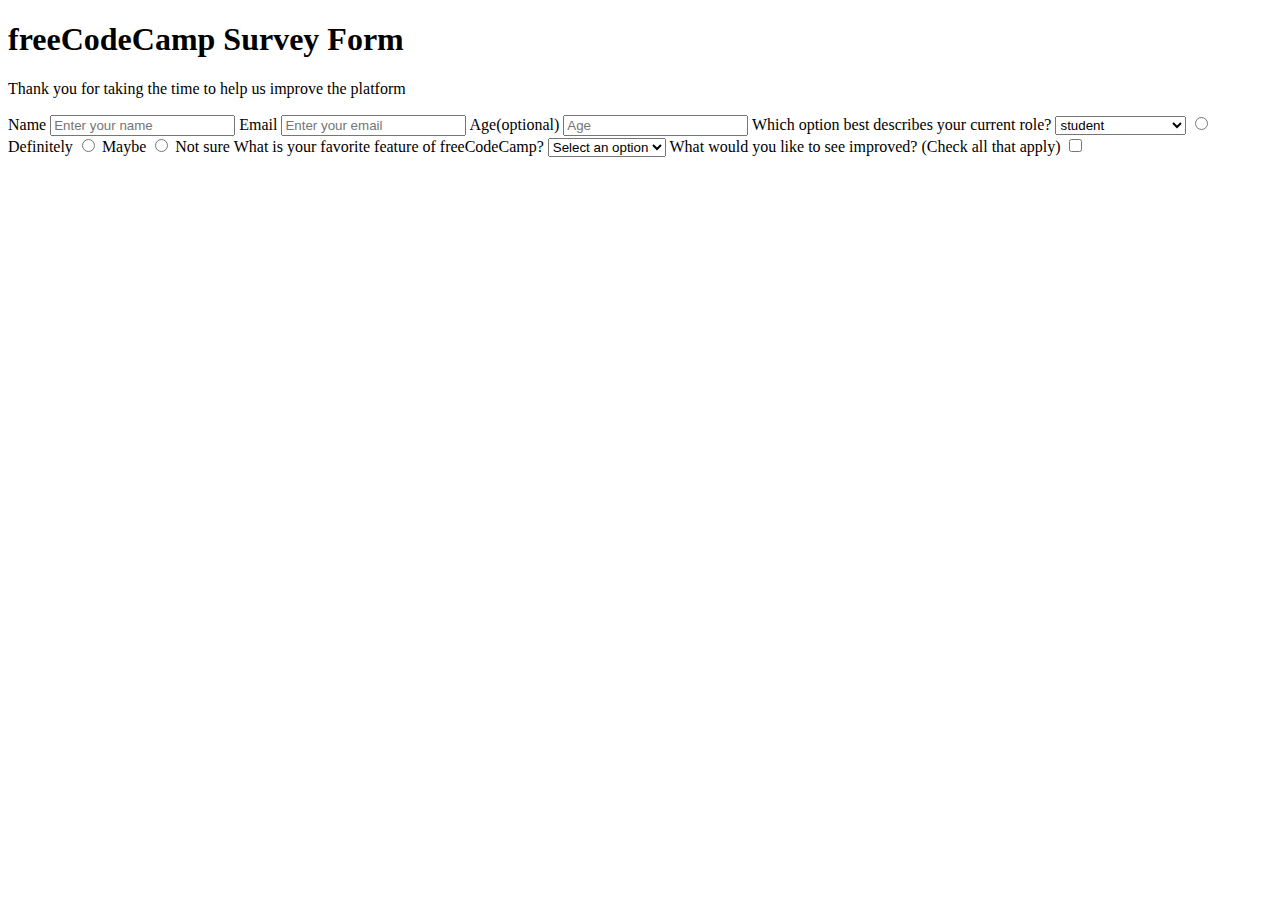
==== Build a Survey Form.html @ 8c30287e "第一次提交" ====
<!DOCTYPE html>
<html>

<head>
    <link rel="stylesheet" href="style.css">
</head>

<body>
    <h1 id="title">freeCodeCamp Survey Form</h1>
    <p id="description">Thank you for taking the time to help us improve the platform</p>
    <form id="survey-form">
        <label for="name">Name</label>
        <input type="text" id="name" placeholder="Enter your name" required>
        <label for="email">Email</label>
        <input type="email" id="email" placeholder="Enter your email" required>
        <label for="number">Age(optional)</label>
        <input type="number" id="number" placeholder="Age">
        <label for="role">Which option best describes your current role?</label>
        <select id="role">
            <option value="option0" disabled>Select current role</option>
            <option value="option1">student</option>
            <option value="option2">Full time job</option>
            <option value="option3">Full time learner</option>
            <option value="option4">Prefer not to say</option>
            <option value="option5">Other</option>
        </select>
        <input type="radio" id="recommend-option1" name="recommend">
        <label for="recommend-option1">Definitely</label>
        <input type="radio" id="recommend-option2" name="recommend">
        <label for="recommend-option2">Maybe</label>
        <input type="radio" id="recommend-option3" name="recommend">
        <label for="recommend-option3">Not sure</label>
        <label for="feature">What is your favorite feature of freeCodeCamp?</label>
        <select id="feature">
            <option value="option0" selected disabled>Select an option</option>
            <option value="option1" >Challenges</option>
            <option value="option1" >Projects</option>
            <option value="option1" >Community</option>
            <option value="option1" >Open Source</option>
        </select>
        <label for="improve">What would you like to see improved? (Check all that apply)</label>
        <input type="checkbox"><label for="option0"></label>
    </form>
</body>

</html>
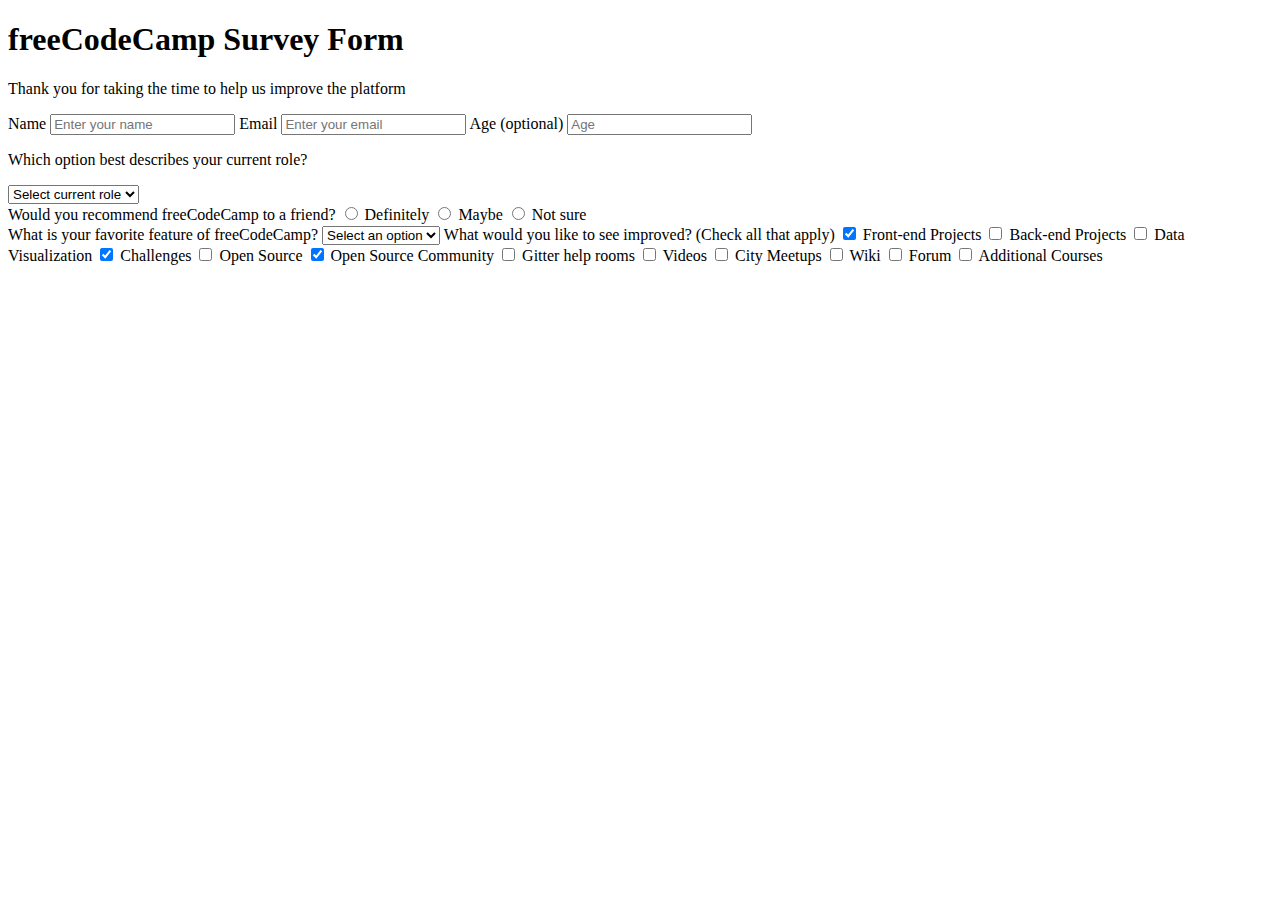
==== commit 91e4a333: "修改了一些内容" ====
--- a/Build a Survey Form.html
+++ b/Build a Survey Form.html
@@ -2,45 +2,77 @@
 <html>
 
 <head>
-    <link rel="stylesheet" href="style.css">
+  <link rel="stylesheet" href="style.css">
 </head>
 
 <body>
-    <h1 id="title">freeCodeCamp Survey Form</h1>
-    <p id="description">Thank you for taking the time to help us improve the platform</p>
-    <form id="survey-form">
-        <label for="name">Name</label>
-        <input type="text" id="name" placeholder="Enter your name" required>
-        <label for="email">Email</label>
-        <input type="email" id="email" placeholder="Enter your email" required>
-        <label for="number">Age(optional)</label>
-        <input type="number" id="number" placeholder="Age">
-        <label for="role">Which option best describes your current role?</label>
-        <select id="role">
-            <option value="option0" disabled>Select current role</option>
-            <option value="option1">student</option>
-            <option value="option2">Full time job</option>
-            <option value="option3">Full time learner</option>
-            <option value="option4">Prefer not to say</option>
-            <option value="option5">Other</option>
-        </select>
-        <input type="radio" id="recommend-option1" name="recommend">
-        <label for="recommend-option1">Definitely</label>
-        <input type="radio" id="recommend-option2" name="recommend">
-        <label for="recommend-option2">Maybe</label>
-        <input type="radio" id="recommend-option3" name="recommend">
-        <label for="recommend-option3">Not sure</label>
-        <label for="feature">What is your favorite feature of freeCodeCamp?</label>
-        <select id="feature">
-            <option value="option0" selected disabled>Select an option</option>
-            <option value="option1" >Challenges</option>
-            <option value="option1" >Projects</option>
-            <option value="option1" >Community</option>
-            <option value="option1" >Open Source</option>
-        </select>
-        <label for="improve">What would you like to see improved? (Check all that apply)</label>
-        <input type="checkbox"><label for="option0"></label>
-    </form>
+  <h1 id="title">freeCodeCamp Survey Form</h1>
+  <p id="description">Thank you for taking the time to help us improve the platform</p>
+  <form id="survey-form">
+    <label for="name">Name</label>
+    <input type="text" id="name" placeholder="Enter your name" required>
+    <label for="email">Email</label>
+    <input type="email" id="email" placeholder="Enter your email" required>
+    <label for="age">Age (optional)</label>
+    <input type="number" id="age" placeholder="Age">
+
+    <div>
+      <p>Which option best describes your current role?</p>
+      <select id="current-role">
+        <option value="" disabled selected>Select current role</option>
+        <option value="student">Student</option>
+        <option value="full-time-job">Full-time job</option>
+        <option value="full-time-learner">Full-time learner</option>
+        <option value="prefer-not-to-say">Prefer not to say</option>
+        <option value="other">Other</option>
+      </select>
+    </div>
+
+    <div>
+      <label>Would you recommend freeCodeCamp to a friend?</label>
+      <input type="radio" id="recommend-yes" name="recommend">
+      <label for="recommend-yes">Definitely</label>
+      <input type="radio" id="recommend-maybe" name="recommend">
+      <label for="recommend-maybe">Maybe</label>
+      <input type="radio" id="recommend-not-sure" name="recommend">
+      <label for="recommend-not-sure">Not sure</label>
+    </div>
+
+    <label for="favorite-feature">What is your favorite feature of freeCodeCamp?</label>
+    <select id="favorite-feature">
+      <option selected disabled>Select an option</option>
+      <option>Challenges</option>
+      <option>Projects</option>
+      <option>Community</option>
+      <option>Open Source</option>
+    </select>
+
+    <label>What would you like to see improved? (Check all that apply)</label>
+    <input type="checkbox" id="frontend-projects" checked>
+    <label for="frontend-projects">Front-end Projects</label>
+    <input type="checkbox" id="backend-projects">
+    <label for="backend-projects">Back-end Projects</label>
+    <input type="checkbox" id="data-visualization">
+    <label for="data-visualization">Data Visualization</label>
+    <input type="checkbox" id="challenges" checked>
+    <label for="challenges">Challenges</label>
+    <input type="checkbox" id="open-source">
+    <label for="open-source">Open Source</label>
+    <input type="checkbox" id="open-source-community" checked>
+    <label for="open-source-community">Open Source Community</label>
+    <input type="checkbox" id="gitter-help-rooms">
+    <label for="gitter-help-rooms">Gitter help rooms</label>
+    <input type="checkbox" id="videos">
+    <label for="videos">Videos</label>
+    <input type="checkbox" id="city-meetups">
+    <label for="city-meetups">City Meetups</label>
+    <input type="checkbox" id="wiki">
+    <label for="wiki">Wiki</label>
+    <input type="checkbox" id="forum">
+    <label for="forum">Forum</label>
+    <input type="checkbox" id="additional-courses">
+    <label for="additional-courses">Additional Courses</label>
+  </form>
 </body>
 
 </html>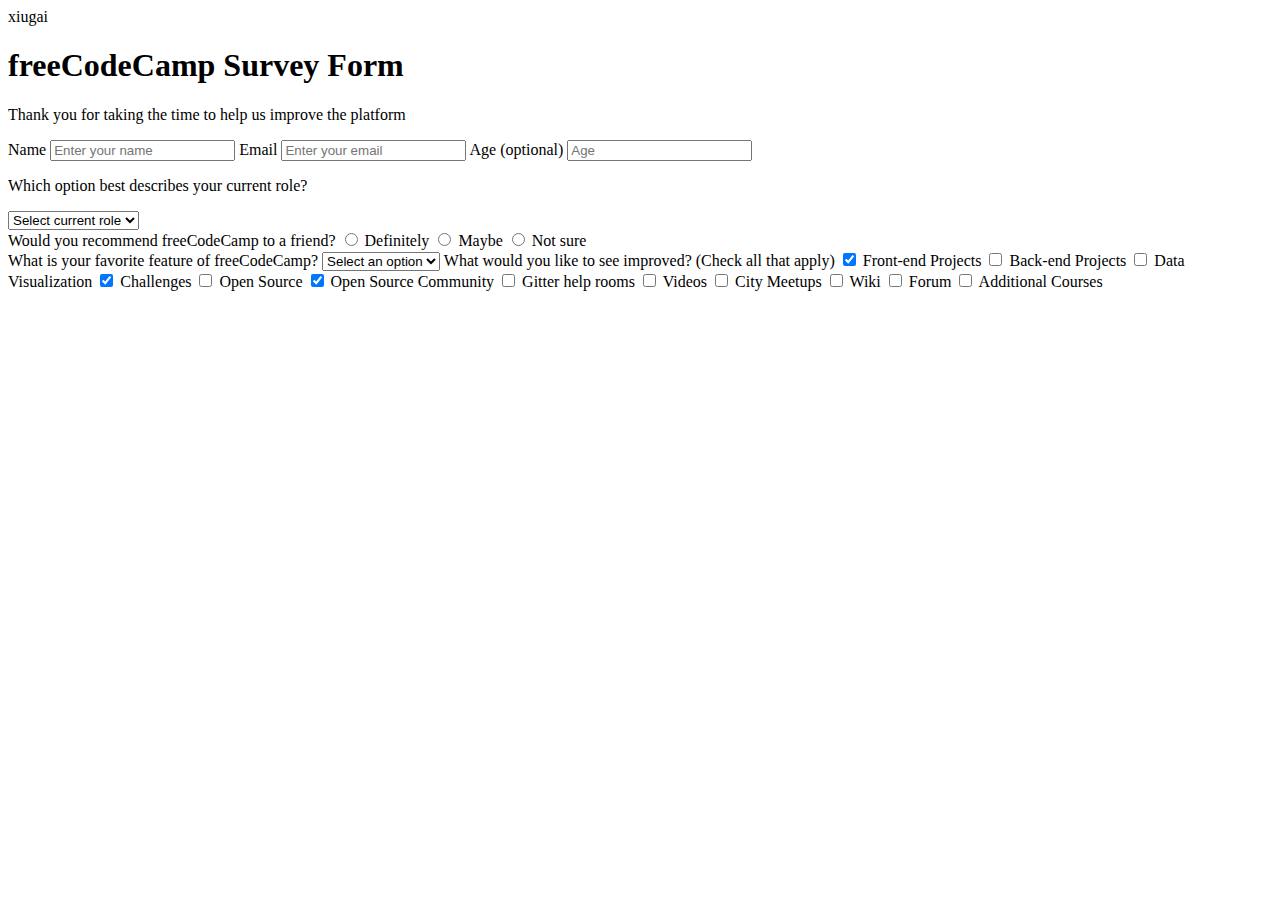
==== commit c370b7c3: "测试一下能否同步" ====
--- a/Build a Survey Form.html
+++ b/Build a Survey Form.html
@@ -1,6 +1,6 @@
 <!DOCTYPE html>
 <html>
-
+xiugai
 <head>
   <link rel="stylesheet" href="style.css">
 </head>
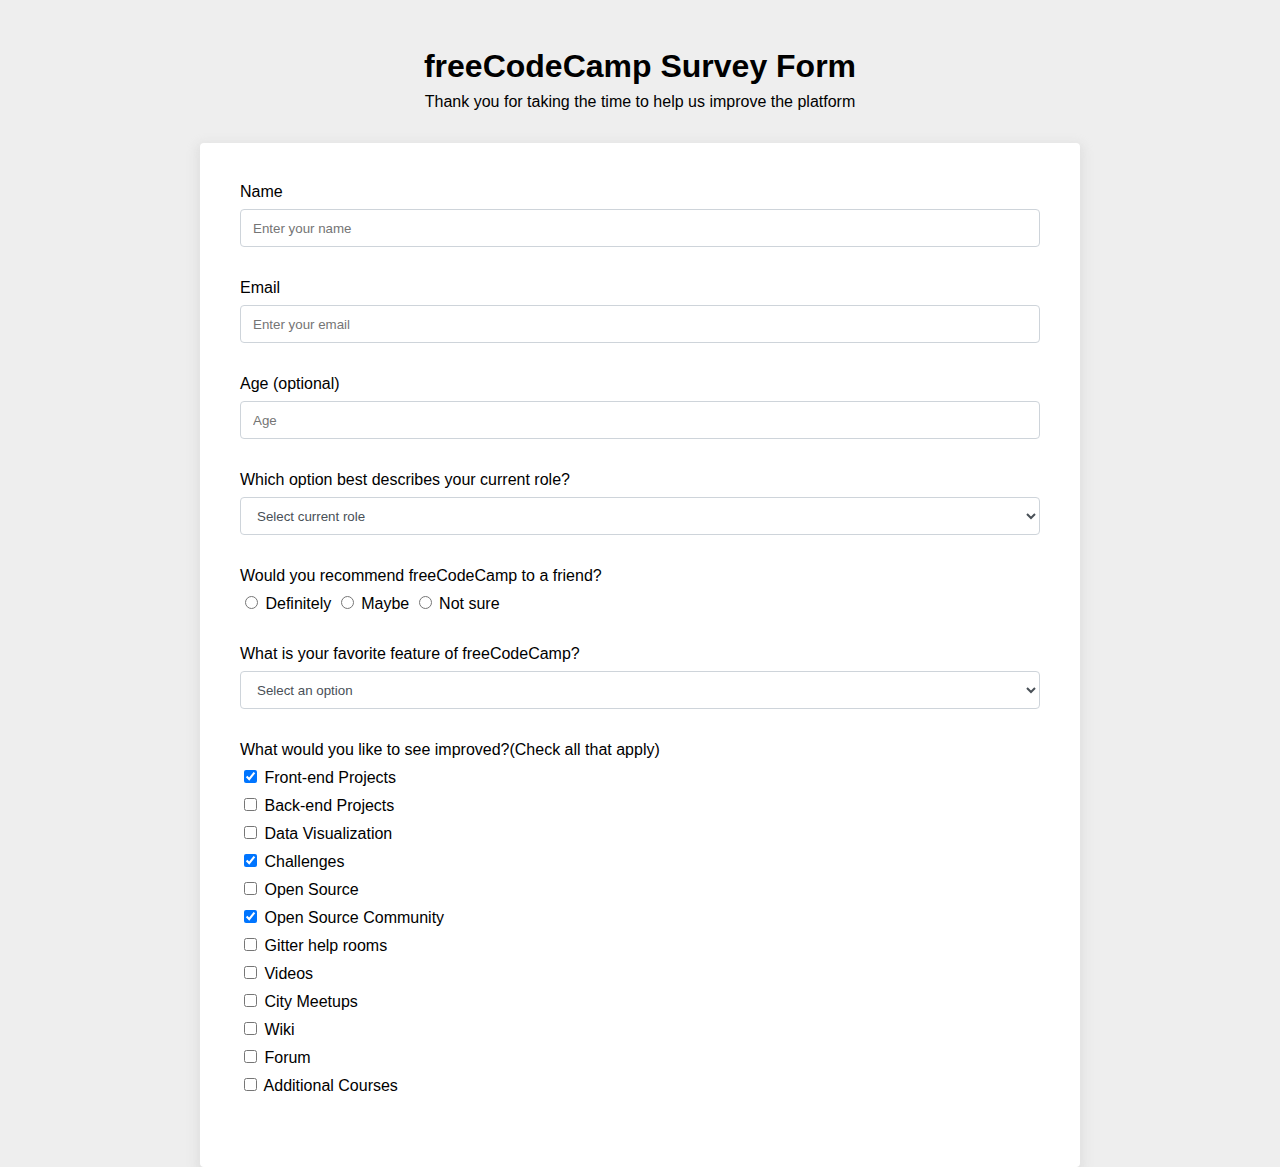
==== commit 47b7fb1f: "初版完成" ====
--- a/Build a Survey Form.html
+++ b/Build a Survey Form.html
@@ -1,78 +1,114 @@
 <!DOCTYPE html>
 <html>
-xiugai
+
 <head>
   <link rel="stylesheet" href="style.css">
 </head>
 
 <body>
-  <h1 id="title">freeCodeCamp Survey Form</h1>
-  <p id="description">Thank you for taking the time to help us improve the platform</p>
-  <form id="survey-form">
-    <label for="name">Name</label>
-    <input type="text" id="name" placeholder="Enter your name" required>
-    <label for="email">Email</label>
-    <input type="email" id="email" placeholder="Enter your email" required>
-    <label for="age">Age (optional)</label>
-    <input type="number" id="age" placeholder="Age">
-
-    <div>
-      <p>Which option best describes your current role?</p>
-      <select id="current-role">
-        <option value="" disabled selected>Select current role</option>
-        <option value="student">Student</option>
-        <option value="full-time-job">Full-time job</option>
-        <option value="full-time-learner">Full-time learner</option>
-        <option value="prefer-not-to-say">Prefer not to say</option>
-        <option value="other">Other</option>
-      </select>
-    </div>
-
-    <div>
-      <label>Would you recommend freeCodeCamp to a friend?</label>
-      <input type="radio" id="recommend-yes" name="recommend">
-      <label for="recommend-yes">Definitely</label>
-      <input type="radio" id="recommend-maybe" name="recommend">
-      <label for="recommend-maybe">Maybe</label>
-      <input type="radio" id="recommend-not-sure" name="recommend">
-      <label for="recommend-not-sure">Not sure</label>
-    </div>
-
-    <label for="favorite-feature">What is your favorite feature of freeCodeCamp?</label>
-    <select id="favorite-feature">
-      <option selected disabled>Select an option</option>
-      <option>Challenges</option>
-      <option>Projects</option>
-      <option>Community</option>
-      <option>Open Source</option>
-    </select>
-
-    <label>What would you like to see improved? (Check all that apply)</label>
-    <input type="checkbox" id="frontend-projects" checked>
-    <label for="frontend-projects">Front-end Projects</label>
-    <input type="checkbox" id="backend-projects">
-    <label for="backend-projects">Back-end Projects</label>
-    <input type="checkbox" id="data-visualization">
-    <label for="data-visualization">Data Visualization</label>
-    <input type="checkbox" id="challenges" checked>
-    <label for="challenges">Challenges</label>
-    <input type="checkbox" id="open-source">
-    <label for="open-source">Open Source</label>
-    <input type="checkbox" id="open-source-community" checked>
-    <label for="open-source-community">Open Source Community</label>
-    <input type="checkbox" id="gitter-help-rooms">
-    <label for="gitter-help-rooms">Gitter help rooms</label>
-    <input type="checkbox" id="videos">
-    <label for="videos">Videos</label>
-    <input type="checkbox" id="city-meetups">
-    <label for="city-meetups">City Meetups</label>
-    <input type="checkbox" id="wiki">
-    <label for="wiki">Wiki</label>
-    <input type="checkbox" id="forum">
-    <label for="forum">Forum</label>
-    <input type="checkbox" id="additional-courses">
-    <label for="additional-courses">Additional Courses</label>
-  </form>
+  <div class="container">
+    <h1 id="title">freeCodeCamp Survey Form</h1>
+    <p id="description">Thank you for taking the time to help us improve the platform</p>
+    <form id="survey-form">
+      <div class="form-group">
+        <label for="name" class="input-title">Name</label>
+        <input type="text" id="name" class="form-control" placeholder="Enter your name" required>
+      </div>
+      <div class="form-group">
+        <label for="email" class="input-title">Email</label>
+        <input type="email" id="email" class="form-control" placeholder="Enter your email" required>
+      </div>
+      <div class="form-group">
+        <label for="age" class="input-title">Age (optional)</label>
+        <input type="number" id="age" class="form-control" placeholder="Age">
+      </div>
+      <div class="form-group">
+        <label class="input-title">Which option best describes your current role?</label>
+        <select id="current-role" class="form-control" >
+          <option value="" disabled selected>Select current role</option>
+          <option value="student">Student</option>
+          <option value="full-time-job">Full-time job</option>
+          <option value="full-time-learner">Full-time learner</option>
+          <option value="prefer-not-to-say">Prefer not to say</option>
+          <option value="other">Other</option>
+        </select>
+      </div>
+      <div class="form-group">
+        <label class="input-title">Would you recommend freeCodeCamp to a friend?</label>
+        <input type="radio" class="input-radio" name="recommend" value="Definitely">
+        <label for="recommend-yes">Definitely</label>
+        <input type="radio" class="input-radio" name="recommend" value="Maybe">
+        <label for="recommend-maybe">Maybe</label>
+        <input type="radio" class="input-radio" name="recommend" value="Not sure">
+        <label for="recommend-not-sure">Not sure</label>
+      </div>
+      <div class="form-group">
+        <label for="favorite-feature" class="input-title">What is your favorite feature of freeCodeCamp?</label>
+        <select id="favorite-feature" class="form-control" >
+          <option selected disabled>Select an option</option>
+          <option>Challenges</option>
+          <option>Projects</option>
+          <option>Community</option>
+          <option>Open Source</option>
+        </select>
+      </div>
+      <div class="form-group">
+        <label class="input-title">
+          What would you like to see improved?
+          <span>(Check all that apply)</span>
+        </label>
+        <div class="input-checkbox-group">
+          <input type="checkbox" value="frontend-projects" name="prefer" class="input-checkbox" checked>
+          <label for="frontend-projects">Front-end Projects</label>
+      </div>
+      <div class="input-checkbox-group">
+          <input type="checkbox" value="backend-projects" name="prefer" class="input-checkbox">
+          <label for="backend-projects">Back-end Projects</label>
+      </div>
+      <div class="input-checkbox-group">
+          <input type="checkbox" value="data-visualization" name="prefer" class="input-checkbox">
+          <label for="data-visualization">Data Visualization</label>
+      </div>
+      <div class="input-checkbox-group">
+          <input type="checkbox" value="challenges" name="prefer" class="input-checkbox" checked>
+          <label for="challenges">Challenges</label>
+      </div>
+      <div class="input-checkbox-group">
+          <input type="checkbox" value="open-source" name="prefer" class="input-checkbox">
+          <label for="open-source">Open Source</label>
+      </div>
+      <div class="input-checkbox-group">
+          <input type="checkbox" value="open-source-community" name="prefer" class="input-checkbox" checked>
+          <label for="open-source-community">Open Source Community</label>
+      </div>
+      <div class="input-checkbox-group">
+          <input type="checkbox" value="gitter-help-rooms" name="prefer" class="input-checkbox">
+          <label for="gitter-help-rooms">Gitter help rooms</label>
+      </div>
+      <div class="input-checkbox-group">
+          <input type="checkbox" value="videos" name="prefer" class="input-checkbox">
+          <label for="videos">Videos</label>
+      </div>
+      <div class="input-checkbox-group">
+          <input type="checkbox" value="city-meetups" name="prefer" class="input-checkbox">
+          <label for="city-meetups">City Meetups</label>
+      </div>
+      <div class="input-checkbox-group">
+          <input type="checkbox" value="wiki" name="prefer" class="input-checkbox">
+          <label for="wiki">Wiki</label>
+      </div>
+      <div class="input-checkbox-group">
+          <input type="checkbox" value="forum" name="prefer" class="input-checkbox">
+          <label for="forum">Forum</label>
+      </div>
+      <div class="input-checkbox-group">
+          <input type="checkbox" value="additional-courses" name="prefer" class="input-checkbox">
+          <label for="additional-courses">Additional Courses</label>
+      </div>
+          
+      </div>
+    </form>
+  </div>
 </body>
 
 </html>--- a/style.css
+++ b/style.css
@@ -0,0 +1,60 @@
+body{
+  margin: 0;
+  padding: 0;
+  font-family: 'Open Sans', sans-serif;
+  background-color: #eee;
+}
+
+.container{
+  margin: 0 auto;
+  /* background-color: #fff; */
+  /* width: 800px; */
+}
+
+#title, #description{
+  text-align: center;
+}
+
+#title{
+  margin: 3rem 0 0.5rem 0 ;
+}
+#description{
+  margin: 0 0 2rem 0;
+}
+
+.input-title{
+  display: flex;
+  align-items: center;
+  margin-bottom: 0.5rem;
+}
+
+.form-group{
+  margin-bottom: 2rem;
+}
+
+form{
+  background-color: #fff;
+  width: 800px;
+  margin: 0 auto;
+  padding: 40px;
+  border-radius: 4px;
+  box-shadow: 0 4px 10px 4px rgba(196, 196, 196, 0.3)
+}
+
+.form-control{
+    display: block;
+    width: 100%;
+    height: 2.375rem;
+    padding: 0.375rem 0.75rem;
+    color: #495057;
+    background-color: #fff;
+    background-clip: padding-box;
+    border: 1px solid #ced4da;
+    border-radius: 0.25rem;
+    box-sizing: border-box;
+    transition: border-color 0.15s ease-in-out, box-shadow 0.15s ease-in-out;
+}
+
+.input-checkbox-group{
+  margin: 0.5rem 0;
+}